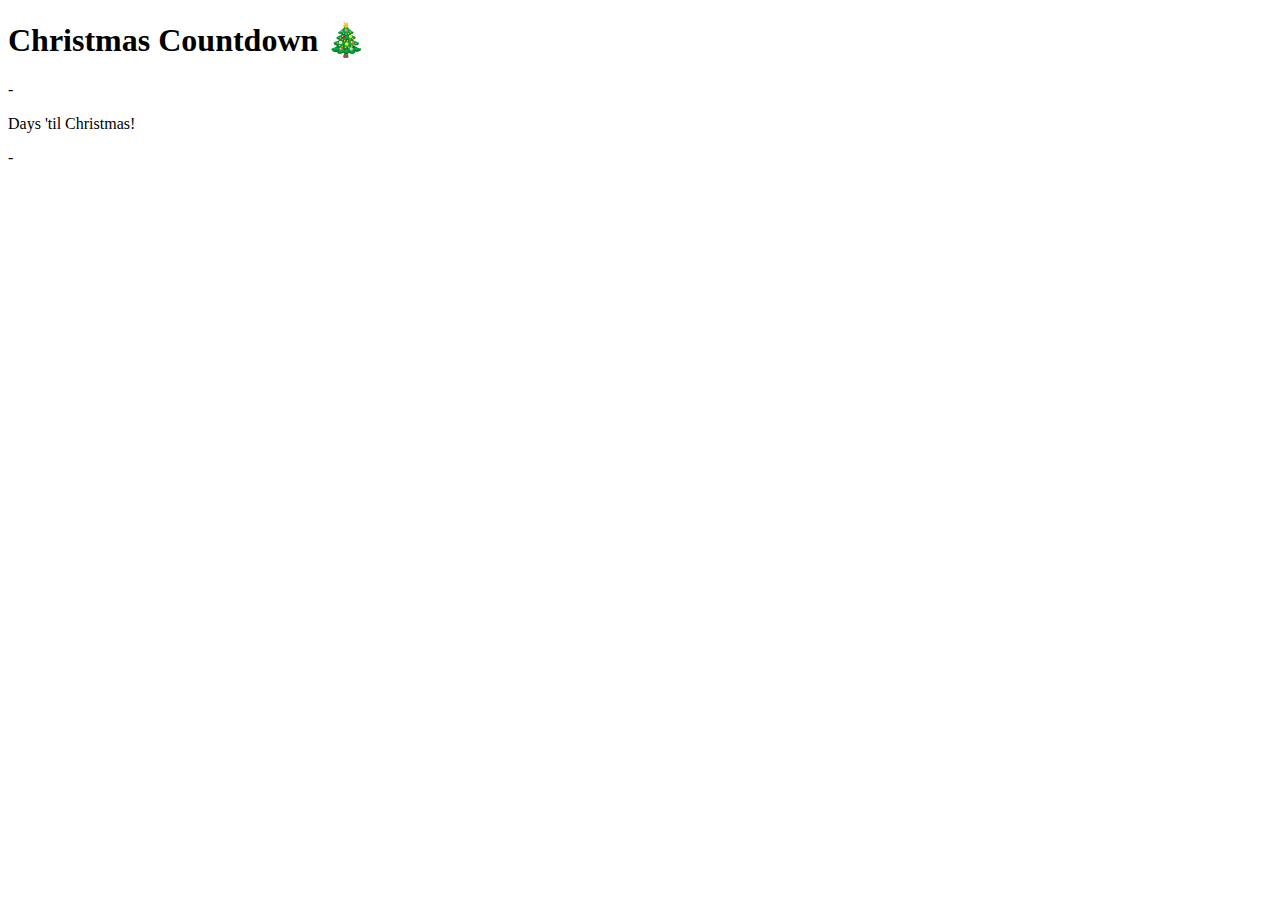
==== day-1/index.html @ be0f63b2 "drafted /day-1/index.html" ====
<!DOCTYPE html>
<html lang="en">
<head>
    <meta charset="UTF-8">
    <meta name="viewport" content="width=device-width, initial-scale=1.0">
    <title>Day 1: Countdown to Christmas</title>
</head>
<body>
    <h1>Christmas Countdown 🎄</h1>
    <div class="container">
        <p id="countdown-display" class="countdown-display">-</p>
        <p class="countdown-text">Days 'til Christmas!</p>
        <p id="countdown-detailed">-</p>
    </div>
    <script src="./index.js"></script>
</body>
</html>
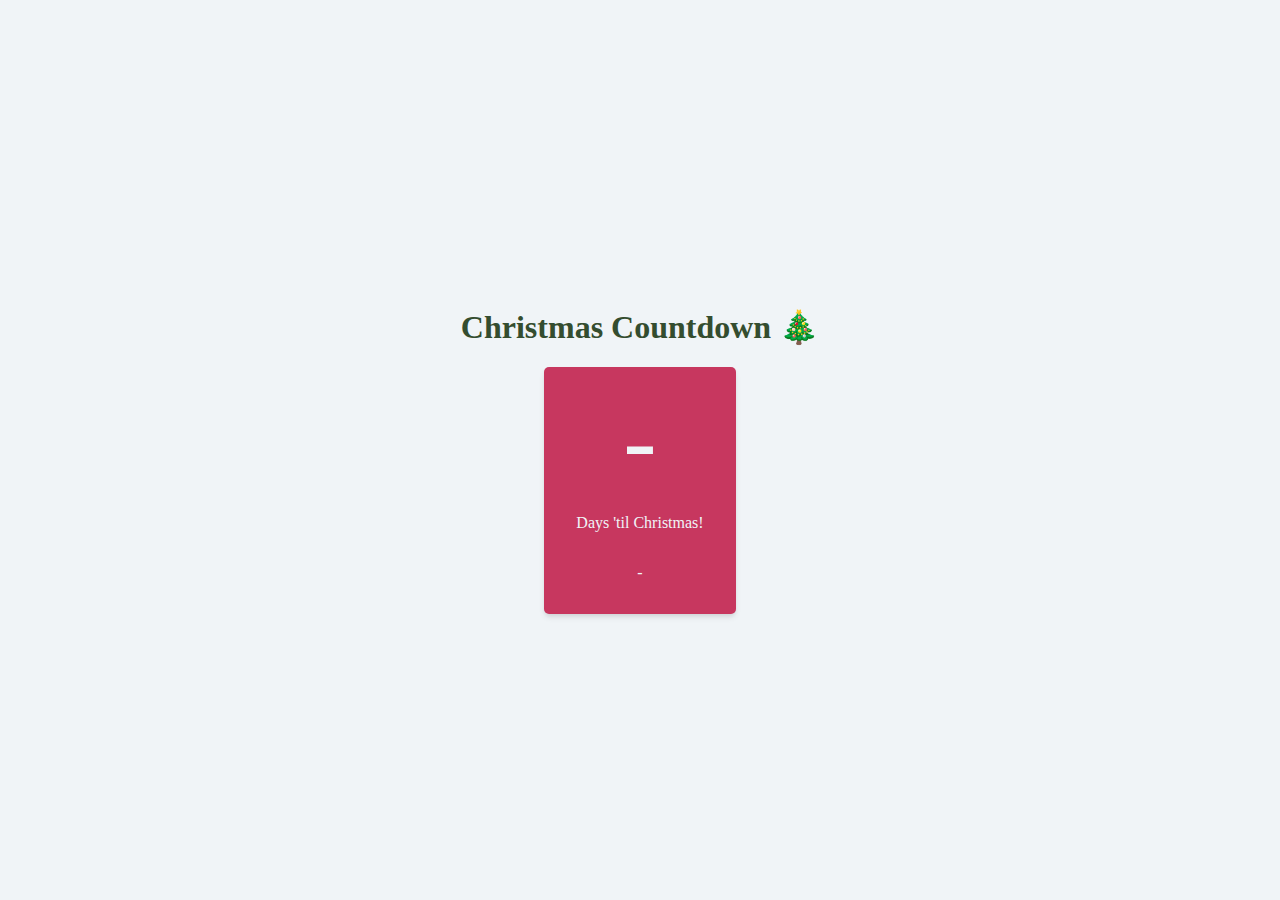
==== commit 39de72a9: "drafted /day-1/index.css and linked it to html" ====
--- a/day-1/index.html
+++ b/day-1/index.html
@@ -4,6 +4,7 @@
     <meta charset="UTF-8">
     <meta name="viewport" content="width=device-width, initial-scale=1.0">
     <title>Day 1: Countdown to Christmas</title>
+    <link rel="stylesheet" href="./index.css">
 </head>
 <body>
     <h1>Christmas Countdown 🎄</h1>
--- a/day-1/index.css
+++ b/day-1/index.css
@@ -0,0 +1,39 @@
+:root {
+    --wine-red: #C7375F;
+    --bright-red: #D42D2F;
+    --dark-green: #344D2F;
+    --light-green: #77A047;
+    --gold: #FAC57D;
+    --snow: #F0F4F7;
+}
+
+html, body {
+    margin: 0;
+    padding: 0;
+}
+
+body {
+    display: flex;
+    flex-direction: column;
+    justify-content: center;
+    align-items: center;
+    height: 100vh;
+    text-align: center;
+    color: var(--dark-green);
+    background-color: var(--snow);
+}
+
+.container {
+    display: flex;
+    flex-direction: column;
+    background: var(--wine-red);
+    color: var(--snow);
+    padding: 1em 2em;
+    border-radius: 5px;
+    box-shadow: rgba(0, 0, 0, 0.1) 0px 4px 6px -1px, rgba(0, 0, 0, 0.06) 0px 2px 4px -1px;
+}
+
+.countdown-display {
+    font-size: 100px;
+    margin: 0;
+}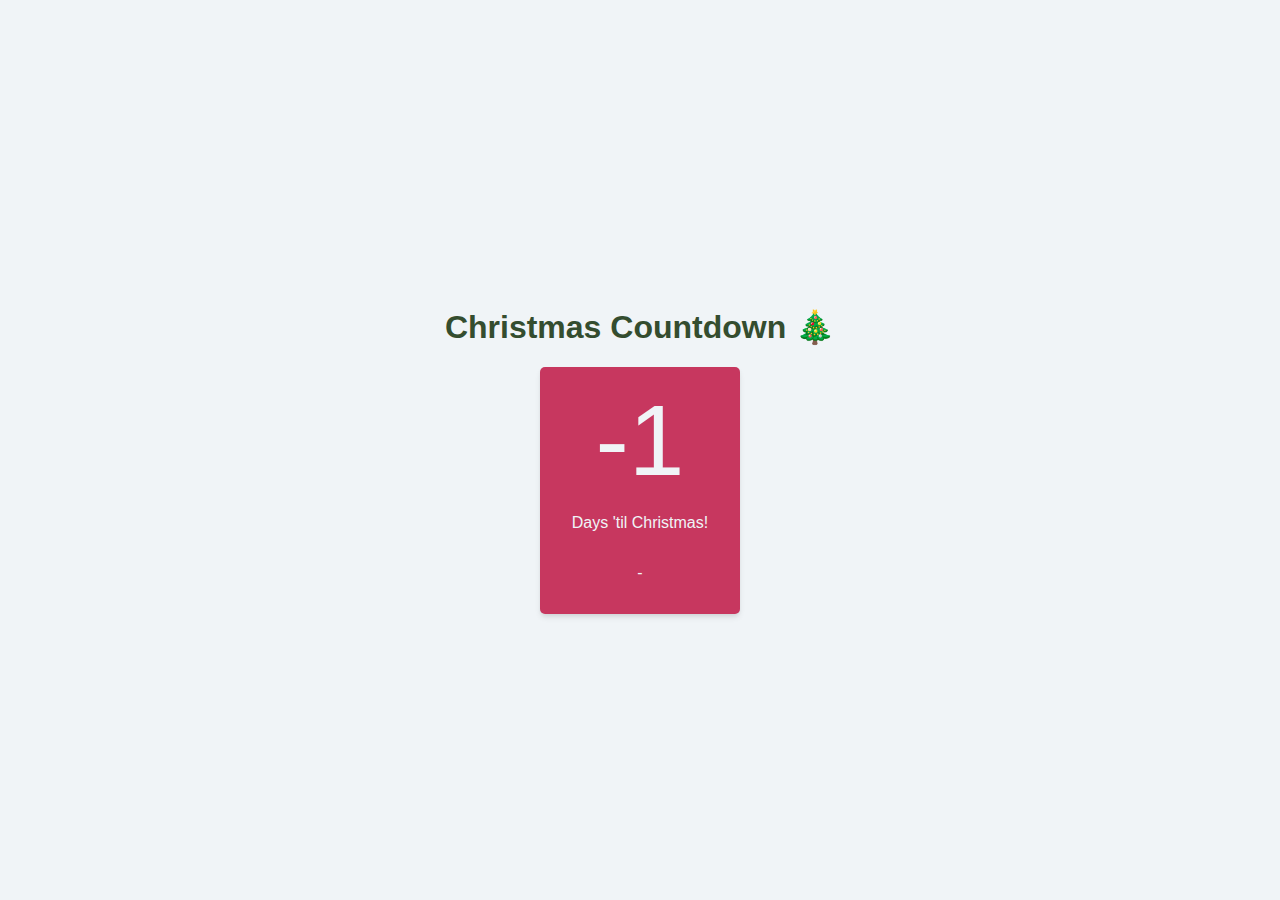
==== commit bd1ffc6e: "logging remaining hours" ====
--- a/day-1/index.html
+++ b/day-1/index.html
@@ -11,7 +11,7 @@
     <div class="container">
         <p id="countdown-display" class="countdown-display">-</p>
         <p class="countdown-text">Days 'til Christmas!</p>
-        <p id="countdown-detailed">-</p>
+        <p id="countdown-details">-</p>
     </div>
     <script src="./index.js"></script>
 </body>
--- a/day-1/index.css
+++ b/day-1/index.css
@@ -10,6 +10,7 @@
 html, body {
     margin: 0;
     padding: 0;
+    font-family: Arial, Helvetica, sans-serif;
 }
 
 body {
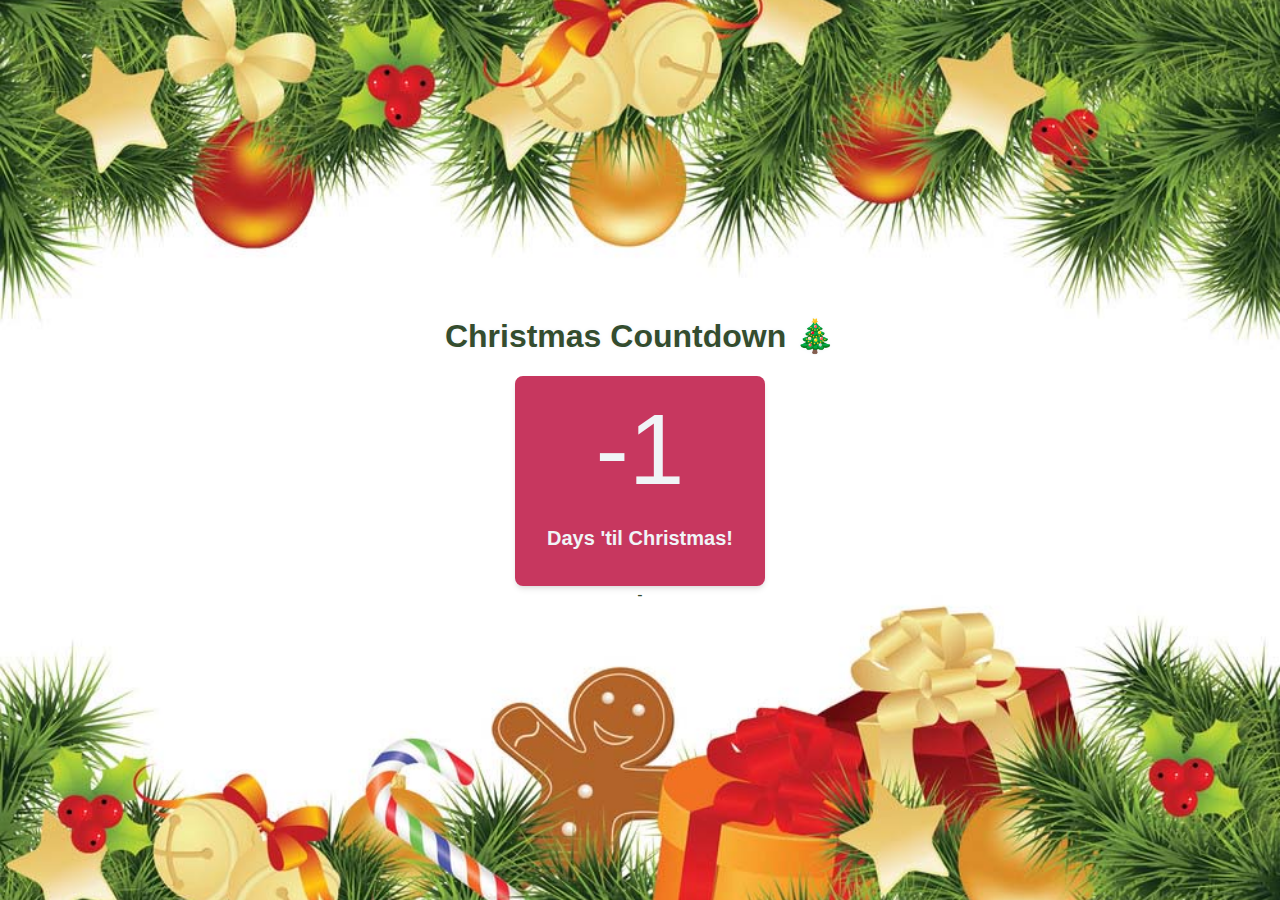
==== commit 2fe51c4b: "changed layout and style of time details" ====
--- a/day-1/index.html
+++ b/day-1/index.html
@@ -11,8 +11,8 @@
     <div class="container">
         <p id="countdown-display" class="countdown-display">-</p>
         <p class="countdown-text">Days 'til Christmas!</p>
-        <p id="countdown-details">-</p>
     </div>
+    <div id="countdown-details">-</div>
     <script src="./index.js"></script>
 </body>
 </html>--- a/day-1/index.css
+++ b/day-1/index.css
@@ -21,7 +21,15 @@
     height: 100vh;
     text-align: center;
     color: var(--dark-green);
+    background-image: url("./background.jpg");
+    background-repeat: no-repeat;
+    background-size: cover;
+    background-position: center;
     background-color: var(--snow);
+}
+
+h1 {
+    text-shadow: 0 0 5px var(--snow);
 }
 
 .container {
@@ -30,11 +38,36 @@
     background: var(--wine-red);
     color: var(--snow);
     padding: 1em 2em;
-    border-radius: 5px;
+    border-radius: .5rem;
     box-shadow: rgba(0, 0, 0, 0.1) 0px 4px 6px -1px, rgba(0, 0, 0, 0.06) 0px 2px 4px -1px;
 }
 
 .countdown-display {
-    font-size: 100px;
+    font-size: 6.25rem;
     margin: 0;
+}
+
+.countdown-text {
+    font-size: 1.25rem;
+    font-weight: 600;
+}
+
+section {
+    display: grid;
+    grid-template-columns: 1fr auto 1fr auto 1fr;
+    align-items: center;
+    gap: .25rem;
+    margin-top: 1rem;
+}
+
+.time-box {
+    background: var(--dark-green);
+    color: var(--snow);
+    padding: .5rem .75rem;
+    border-radius: .5rem;
+}
+
+.time-detail {
+    font-size: 1.55rem;
+    margin-bottom: .25rem;
 }